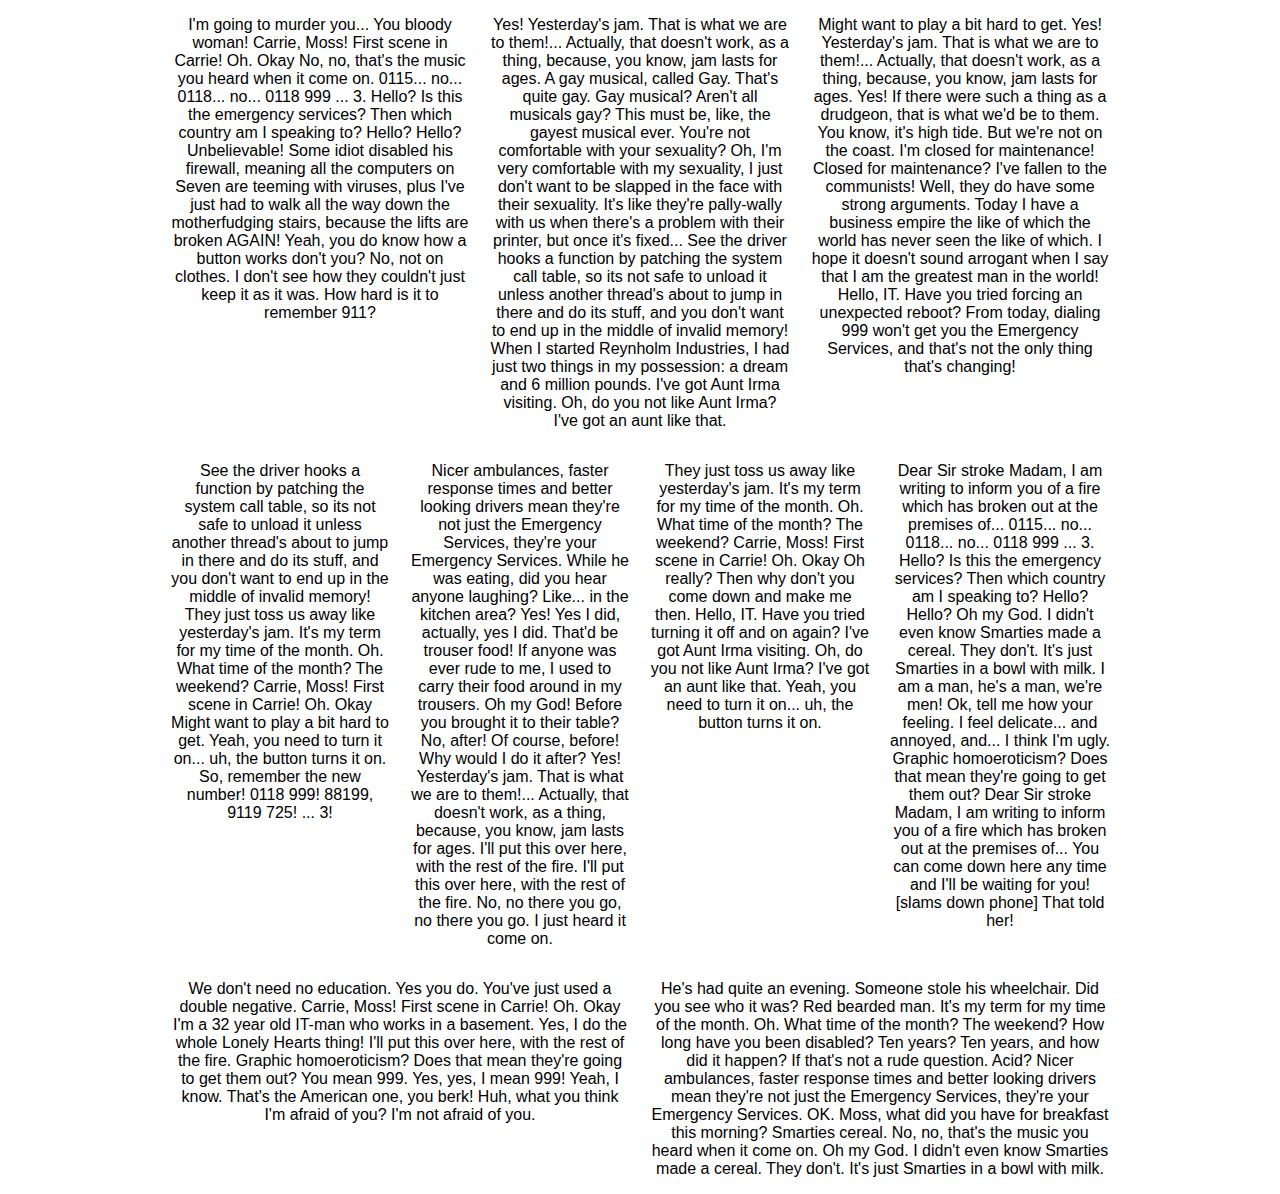
==== example.html @ d3dc2c6e "reorganise files into subfolders" ====
<html>
	<head>
		<meta http-equiv="Content-type" content="text/html; charset=utf-8">
		<title>Concrete</title>
		<link rel="stylesheet" href="css/concrete.css" type="text/css" media="screen" charset="utf-8">
		<style type="text/css" media="screen">
			body {
				font-family	: sans-serif;
			}
		</style>
	</head>
	<body>
		<article class="row">
			<div class="four columns">
				<p>I'm going to murder you... You bloody woman! Carrie, Moss! First scene in Carrie! Oh. Okay No, no, that's the music you heard when it come on. 0115... no... 0118... no... 0118 999 ... 3. Hello? Is this the emergency services? Then which country am I speaking to? Hello? Hello? Unbelievable! Some idiot disabled his firewall, meaning all the computers on Seven are teeming with viruses, plus I've just had to walk all the way down the motherfudging stairs, because the lifts are broken AGAIN! Yeah, you do know how a button works don't you? No, not on clothes. I don't see how they couldn't just keep it as it was. How hard is it to remember 911?</p>
			</div>

			<div class="four columns">
				<p>Yes! Yesterday's jam. That is what we are to them!... Actually, that doesn't work, as a thing, because, you know, jam lasts for ages. A gay musical, called Gay. That's quite gay. Gay musical? Aren't all musicals gay? This must be, like, the gayest musical ever. You're not comfortable with your sexuality? Oh, I'm very comfortable with my sexuality, I just don't want to be slapped in the face with their sexuality. It's like they're pally-wally with us when there's a problem with their printer, but once it's fixed... See the driver hooks a function by patching the system call table, so its not safe to unload it unless another thread's about to jump in there and do its stuff, and you don't want to end up in the middle of invalid memory! When I started Reynholm Industries, I had just two things in my possession: a dream and 6 million pounds. I've got Aunt Irma visiting. Oh, do you not like Aunt Irma? I've got an aunt like that.</p>
			</div>
			
			<div class="four columns">
				<p>Might want to play a bit hard to get. Yes! Yesterday's jam. That is what we are to them!... Actually, that doesn't work, as a thing, because, you know, jam lasts for ages. Yes! If there were such a thing as a drudgeon, that is what we'd be to them. You know, it's high tide. But we're not on the coast. I'm closed for maintenance! Closed for maintenance? I've fallen to the communists! Well, they do have some strong arguments. Today I have a business empire the like of which the world has never seen the like of which. I hope it doesn't sound arrogant when I say that I am the greatest man in the world! Hello, IT. Have you tried forcing an unexpected reboot? From today, dialing 999 won't get you the Emergency Services, and that's not the only thing that's changing!</p>
			</div>
		</article>
		<article class="row">
			<div class="three columns">
				<p>See the driver hooks a function by patching the system call table, so its not safe to unload it unless another thread's about to jump in there and do its stuff, and you don't want to end up in the middle of invalid memory! They just toss us away like yesterday's jam. It's my term for my time of the month. Oh. What time of the month? The weekend? Carrie, Moss! First scene in Carrie! Oh. Okay Might want to play a bit hard to get. Yeah, you need to turn it on... uh, the button turns it on. So, remember the new number! 0118 999! 88199, 9119 725! ... 3!</p>
			</div>
			<div class="three columns">
				<p>Nicer ambulances, faster response times and better looking drivers mean they're not just the Emergency Services, they're your Emergency Services. While he was eating, did you hear anyone laughing? Like... in the kitchen area? Yes! Yes I did, actually, yes I did. That'd be trouser food! If anyone was ever rude to me, I used to carry their food around in my trousers. Oh my God! Before you brought it to their table? No, after! Of course, before! Why would I do it after? Yes! Yesterday's jam. That is what we are to them!... Actually, that doesn't work, as a thing, because, you know, jam lasts for ages. I'll put this over here, with the rest of the fire. I'll put this over here, with the rest of the fire. No, no there you go, no there you go. I just heard it come on.</p>
			</div>
			<div class="three columns">
				<p>They just toss us away like yesterday's jam. It's my term for my time of the month. Oh. What time of the month? The weekend? Carrie, Moss! First scene in Carrie! Oh. Okay Oh really? Then why don't you come down and make me then. Hello, IT. Have you tried turning it off and on again? I've got Aunt Irma visiting. Oh, do you not like Aunt Irma? I've got an aunt like that. Yeah, you need to turn it on... uh, the button turns it on.</p>
			</div>
			<div class="three columns">
				<p>Dear Sir stroke Madam, I am writing to inform you of a fire which has broken out at the premises of... 0115... no... 0118... no... 0118 999 ... 3. Hello? Is this the emergency services? Then which country am I speaking to? Hello? Hello? Oh my God. I didn't even know Smarties made a cereal. They don't. It's just Smarties in a bowl with milk. I am a man, he's a man, we're men! Ok, tell me how your feeling. I feel delicate... and annoyed, and... I think I'm ugly. Graphic homoeroticism? Does that mean they're going to get them out? Dear Sir stroke Madam, I am writing to inform you of a fire which has broken out at the premises of... You can come down here any time and I'll be waiting for you! [slams down phone] That told her!</p>
			</div>
		</article>
		
		<article class="row">
			<div class="six columns">
				<p>We don't need no education. Yes you do. You've just used a double negative. Carrie, Moss! First scene in Carrie! Oh. Okay I'm a 32 year old IT-man who works in a basement. Yes, I do the whole Lonely Hearts thing! I'll put this over here, with the rest of the fire. Graphic homoeroticism? Does that mean they're going to get them out? You mean 999. Yes, yes, I mean 999! Yeah, I know. That's the American one, you berk! Huh, what you think I'm afraid of you? I'm not afraid of you.</p>
			</div>
			<div class='six columns'>
				<p>He's had quite an evening. Someone stole his wheelchair. Did you see who it was? Red bearded man. It's my term for my time of the month. Oh. What time of the month? The weekend? How long have you been disabled? Ten years? Ten years, and how did it happen? If that's not a rude question. Acid? Nicer ambulances, faster response times and better looking drivers mean they're not just the Emergency Services, they're your Emergency Services. OK. Moss, what did you have for breakfast this morning? Smarties cereal. No, no, that's the music you heard when it come on. Oh my God. I didn't even know Smarties made a cereal. They don't. It's just Smarties in a bowl with milk.</p>
			</div>
		</article>
	</body>
</html>
---- css/concrete.css ----
html, body {
  margin: 0;
  padding: 0;
  text-align: center;
  height: 100%; }

.row {
  overflow: auto;
  display: block;
  margin: 0 auto;
  width: 320px; }
  @media screen and (min-width: 720px) {
    .row {
      width: 720px; } }
  @media screen and (min-width: 960px) {
    .row {
      width: 960px; } }

.column, .columns {
  margin: 0 10px;
  float: left; }

.one {
  width: 300px; }

.two {
  width: 300px; }

.three {
  width: 300px; }

.four {
  width: 300px; }

.five {
  width: 300px; }

.six {
  width: 300px; }

.seven {
  width: 300px; }

.eight {
  width: 300px; }

.nine {
  width: 300px; }

.ten {
  width: 300px; }

.eleven {
  width: 300px; }

.twelve {
  width: 300px; }

.offset.by-one {
  margin-left: 10px; }
.offset.by-two {
  margin-left: 10px; }
.offset.by-three {
  margin-left: 10px; }
.offset.by-four {
  margin-left: 10px; }
.offset.by-five {
  margin-left: 10px; }
.offset.by-six {
  margin-left: 10px; }
.offset.by-seven {
  margin-left: 10px; }
.offset.by-eight {
  margin-left: 10px; }
.offset.by-nine {
  margin-left: 10px; }
.offset.by-ten {
  margin-left: 10px; }
.offset.by-eleven {
  margin-left: 10px; }

@media screen and (min-width: 720px) {
  .one {
    width: 40px; }

  .two {
    width: 100px; }

  .three {
    width: 160px; }

  .four {
    width: 220px; }

  .five {
    width: 280px; }

  .six {
    width: 340px; }

  .seven {
    width: 400px; }

  .eight {
    width: 460px; }

  .nine {
    width: 520px; }

  .ten {
    width: 580px; }

  .eleven {
    width: 640px; }

  .twelve {
    width: 700px; }

  .offset.by-one {
    margin-left: 70px; }
  .offset.by-two {
    margin-left: 130px; }
  .offset.by-three {
    margin-left: 190px; }
  .offset.by-four {
    margin-left: 250px; }
  .offset.by-five {
    margin-left: 310px; }
  .offset.by-six {
    margin-left: 370px; }
  .offset.by-seven {
    margin-left: 430px; }
  .offset.by-eight {
    margin-left: 490px; }
  .offset.by-nine {
    margin-left: 550px; }
  .offset.by-ten {
    margin-left: 610px; }
  .offset.by-eleven {
    margin-left: 670px; } }
@media screen and (min-width: 960px) {
  .one {
    width: 60px; }

  .two {
    width: 140px; }

  .three {
    width: 220px; }

  .four {
    width: 300px; }

  .five {
    width: 380px; }

  .six {
    width: 460px; }

  .seven {
    width: 540px; }

  .eight {
    width: 620px; }

  .nine {
    width: 700px; }

  .ten {
    width: 780px; }

  .eleven {
    width: 860px; }

  .twelve {
    width: 940px; }

  .offset.by-one {
    margin-left: 90px; }
  .offset.by-two {
    margin-left: 170px; }
  .offset.by-three {
    margin-left: 250px; }
  .offset.by-four {
    margin-left: 330px; }
  .offset.by-five {
    margin-left: 410px; }
  .offset.by-six {
    margin-left: 490px; }
  .offset.by-seven {
    margin-left: 570px; }
  .offset.by-eight {
    margin-left: 650px; }
  .offset.by-nine {
    margin-left: 730px; }
  .offset.by-ten {
    margin-left: 810px; }
  .offset.by-eleven {
    margin-left: 890px; } }
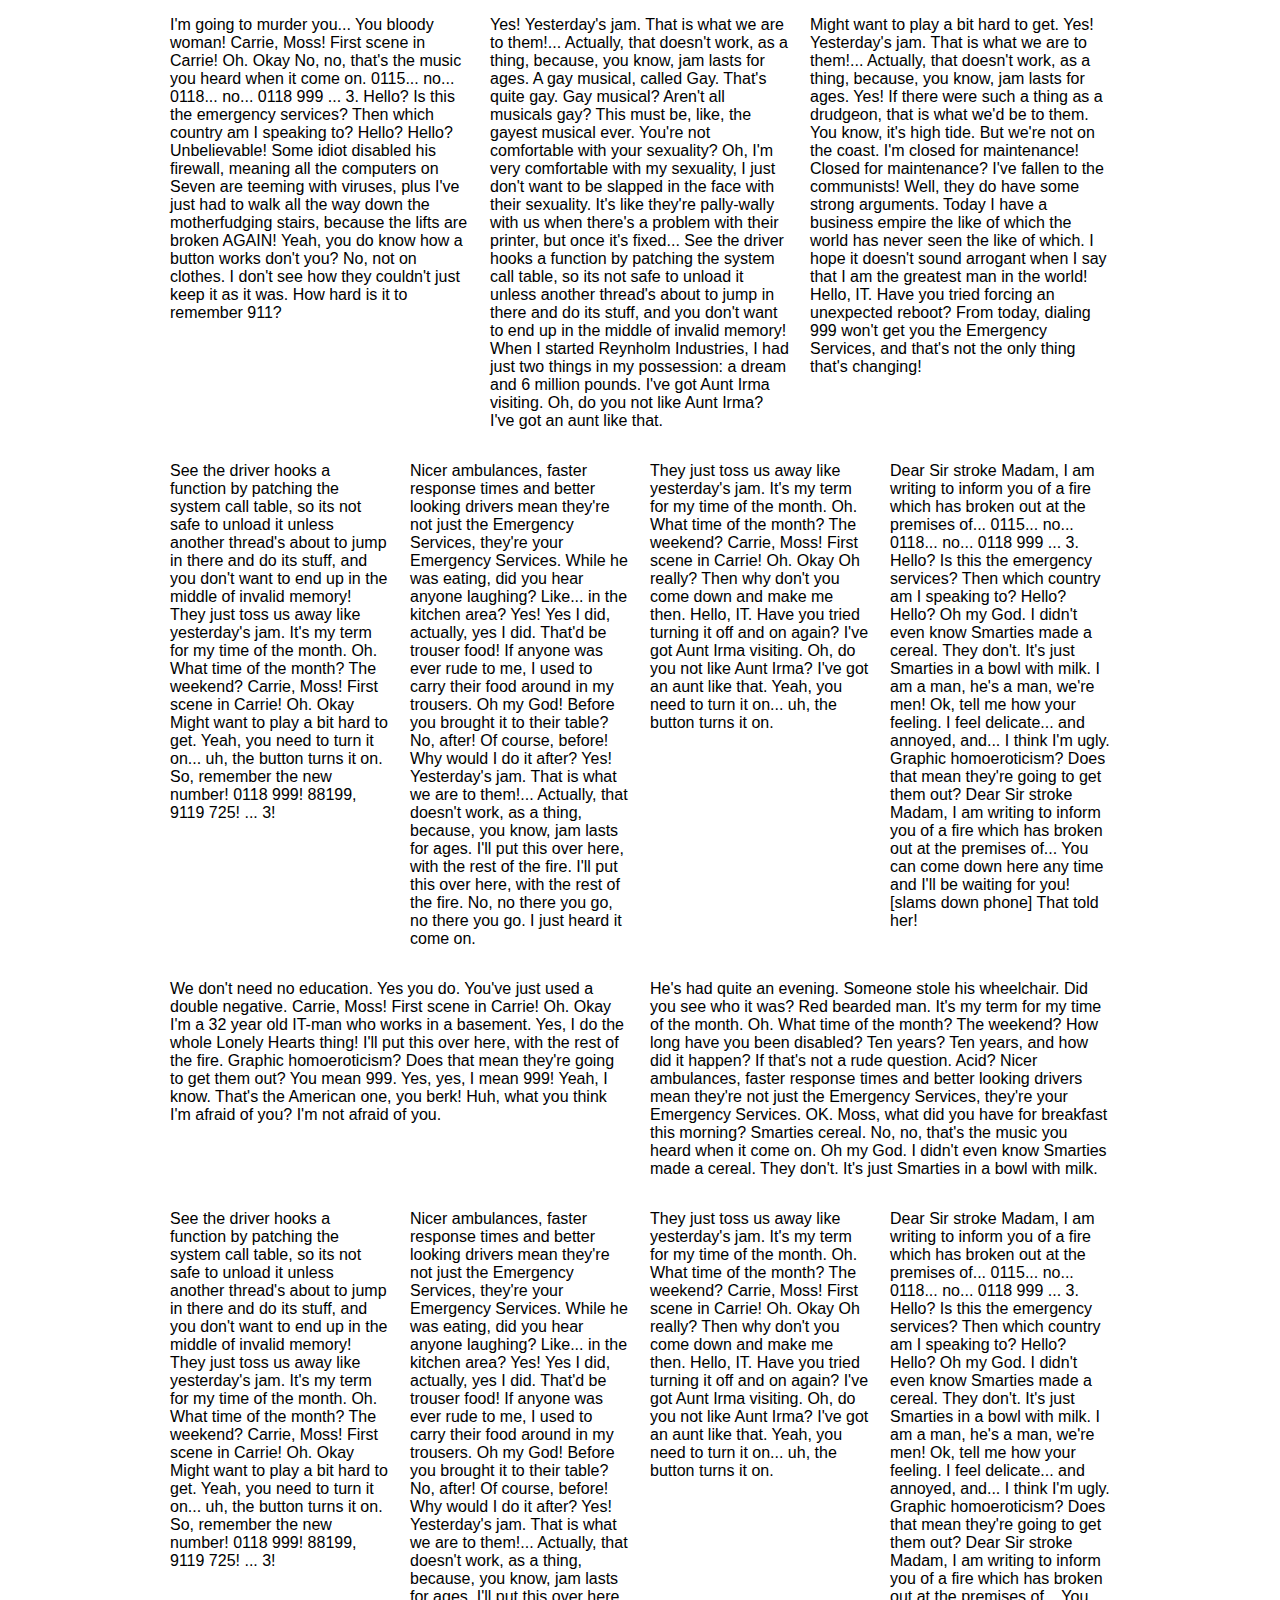
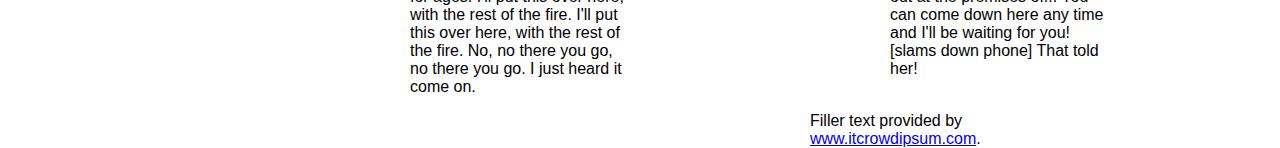
==== commit 42e52b50: "add nested column example, attribution for filler text" ====
--- a/example.html
+++ b/example.html
@@ -46,6 +46,29 @@
 				<p>He's had quite an evening. Someone stole his wheelchair. Did you see who it was? Red bearded man. It's my term for my time of the month. Oh. What time of the month? The weekend? How long have you been disabled? Ten years? Ten years, and how did it happen? If that's not a rude question. Acid? Nicer ambulances, faster response times and better looking drivers mean they're not just the Emergency Services, they're your Emergency Services. OK. Moss, what did you have for breakfast this morning? Smarties cereal. No, no, that's the music you heard when it come on. Oh my God. I didn't even know Smarties made a cereal. They don't. It's just Smarties in a bowl with milk.</p>
 			</div>
 		</article>
+		<article class="row">
+			<div class="six columns">
+				<div class="three columns">
+					<p>See the driver hooks a function by patching the system call table, so its not safe to unload it unless another thread's about to jump in there and do its stuff, and you don't want to end up in the middle of invalid memory! They just toss us away like yesterday's jam. It's my term for my time of the month. Oh. What time of the month? The weekend? Carrie, Moss! First scene in Carrie! Oh. Okay Might want to play a bit hard to get. Yeah, you need to turn it on... uh, the button turns it on. So, remember the new number! 0118 999! 88199, 9119 725! ... 3!</p>
+				</div>
+				<div class="three columns">
+					<p>Nicer ambulances, faster response times and better looking drivers mean they're not just the Emergency Services, they're your Emergency Services. While he was eating, did you hear anyone laughing? Like... in the kitchen area? Yes! Yes I did, actually, yes I did. That'd be trouser food! If anyone was ever rude to me, I used to carry their food around in my trousers. Oh my God! Before you brought it to their table? No, after! Of course, before! Why would I do it after? Yes! Yesterday's jam. That is what we are to them!... Actually, that doesn't work, as a thing, because, you know, jam lasts for ages. I'll put this over here, with the rest of the fire. I'll put this over here, with the rest of the fire. No, no there you go, no there you go. I just heard it come on.</p>
+				</div>
+			</div>
+			<div class="six columns">
+				<div class="three columns">
+					<p>They just toss us away like yesterday's jam. It's my term for my time of the month. Oh. What time of the month? The weekend? Carrie, Moss! First scene in Carrie! Oh. Okay Oh really? Then why don't you come down and make me then. Hello, IT. Have you tried turning it off and on again? I've got Aunt Irma visiting. Oh, do you not like Aunt Irma? I've got an aunt like that. Yeah, you need to turn it on... uh, the button turns it on.</p>
+				</div>
+				<div class="three columns">
+					<p>Dear Sir stroke Madam, I am writing to inform you of a fire which has broken out at the premises of... 0115... no... 0118... no... 0118 999 ... 3. Hello? Is this the emergency services? Then which country am I speaking to? Hello? Hello? Oh my God. I didn't even know Smarties made a cereal. They don't. It's just Smarties in a bowl with milk. I am a man, he's a man, we're men! Ok, tell me how your feeling. I feel delicate... and annoyed, and... I think I'm ugly. Graphic homoeroticism? Does that mean they're going to get them out? Dear Sir stroke Madam, I am writing to inform you of a fire which has broken out at the premises of... You can come down here any time and I'll be waiting for you! [slams down phone] That told her!</p>
+				</div>
+			</div>
+		</article>
+		<footer class="row">
+			<p class="four columns offset by-eight">
+				Filler text provided by <a href="http://www.itcrowdipsum.com">www.itcrowdipsum.com</a>.
+			</p>
+		</footer>
 	</body>
 </html>
 
--- a/css/concrete.css
+++ b/css/concrete.css
@@ -1,199 +1 @@
-html, body {
-  margin: 0;
-  padding: 0;
-  text-align: center;
-  height: 100%; }
-
-.row {
-  overflow: auto;
-  display: block;
-  margin: 0 auto;
-  width: 320px; }
-  @media screen and (min-width: 720px) {
-    .row {
-      width: 720px; } }
-  @media screen and (min-width: 960px) {
-    .row {
-      width: 960px; } }
-
-.column, .columns {
-  margin: 0 10px;
-  float: left; }
-
-.one {
-  width: 300px; }
-
-.two {
-  width: 300px; }
-
-.three {
-  width: 300px; }
-
-.four {
-  width: 300px; }
-
-.five {
-  width: 300px; }
-
-.six {
-  width: 300px; }
-
-.seven {
-  width: 300px; }
-
-.eight {
-  width: 300px; }
-
-.nine {
-  width: 300px; }
-
-.ten {
-  width: 300px; }
-
-.eleven {
-  width: 300px; }
-
-.twelve {
-  width: 300px; }
-
-.offset.by-one {
-  margin-left: 10px; }
-.offset.by-two {
-  margin-left: 10px; }
-.offset.by-three {
-  margin-left: 10px; }
-.offset.by-four {
-  margin-left: 10px; }
-.offset.by-five {
-  margin-left: 10px; }
-.offset.by-six {
-  margin-left: 10px; }
-.offset.by-seven {
-  margin-left: 10px; }
-.offset.by-eight {
-  margin-left: 10px; }
-.offset.by-nine {
-  margin-left: 10px; }
-.offset.by-ten {
-  margin-left: 10px; }
-.offset.by-eleven {
-  margin-left: 10px; }
-
-@media screen and (min-width: 720px) {
-  .one {
-    width: 40px; }
-
-  .two {
-    width: 100px; }
-
-  .three {
-    width: 160px; }
-
-  .four {
-    width: 220px; }
-
-  .five {
-    width: 280px; }
-
-  .six {
-    width: 340px; }
-
-  .seven {
-    width: 400px; }
-
-  .eight {
-    width: 460px; }
-
-  .nine {
-    width: 520px; }
-
-  .ten {
-    width: 580px; }
-
-  .eleven {
-    width: 640px; }
-
-  .twelve {
-    width: 700px; }
-
-  .offset.by-one {
-    margin-left: 70px; }
-  .offset.by-two {
-    margin-left: 130px; }
-  .offset.by-three {
-    margin-left: 190px; }
-  .offset.by-four {
-    margin-left: 250px; }
-  .offset.by-five {
-    margin-left: 310px; }
-  .offset.by-six {
-    margin-left: 370px; }
-  .offset.by-seven {
-    margin-left: 430px; }
-  .offset.by-eight {
-    margin-left: 490px; }
-  .offset.by-nine {
-    margin-left: 550px; }
-  .offset.by-ten {
-    margin-left: 610px; }
-  .offset.by-eleven {
-    margin-left: 670px; } }
-@media screen and (min-width: 960px) {
-  .one {
-    width: 60px; }
-
-  .two {
-    width: 140px; }
-
-  .three {
-    width: 220px; }
-
-  .four {
-    width: 300px; }
-
-  .five {
-    width: 380px; }
-
-  .six {
-    width: 460px; }
-
-  .seven {
-    width: 540px; }
-
-  .eight {
-    width: 620px; }
-
-  .nine {
-    width: 700px; }
-
-  .ten {
-    width: 780px; }
-
-  .eleven {
-    width: 860px; }
-
-  .twelve {
-    width: 940px; }
-
-  .offset.by-one {
-    margin-left: 90px; }
-  .offset.by-two {
-    margin-left: 170px; }
-  .offset.by-three {
-    margin-left: 250px; }
-  .offset.by-four {
-    margin-left: 330px; }
-  .offset.by-five {
-    margin-left: 410px; }
-  .offset.by-six {
-    margin-left: 490px; }
-  .offset.by-seven {
-    margin-left: 570px; }
-  .offset.by-eight {
-    margin-left: 650px; }
-  .offset.by-nine {
-    margin-left: 730px; }
-  .offset.by-ten {
-    margin-left: 810px; }
-  .offset.by-eleven {
-    margin-left: 890px; } }
+html,body{margin:0;padding:0;text-align:center;height:100%}.row{overflow:auto;display:block;margin:0 auto;text-align:left;width:320px}@media screen and (min-width: 720px){.row{width:720px}}@media screen and (min-width: 960px){.row{width:960px}}.column,.columns{margin:0 10px;float:left}.column>.column,.column>.columns,.columns>.column,.columns>.columns{margin:0}@media screen and (min-width: 720px){.column>.column,.column>.columns,.columns>.column,.columns>.columns{margin-right:0;margin-left:20px}.column>.column:first-child,.column>.columns:first-child,.columns>.column:first-child,.columns>.columns:first-child{margin-left:0}}.one{width:300px}.two{width:300px}.three{width:300px}.four{width:300px}.five{width:300px}.six{width:300px}.seven{width:300px}.eight{width:300px}.nine{width:300px}.ten{width:300px}.eleven{width:300px}.twelve{width:300px}.offset.by-one{margin-left:10px}.offset.by-two{margin-left:10px}.offset.by-three{margin-left:10px}.offset.by-four{margin-left:10px}.offset.by-five{margin-left:10px}.offset.by-six{margin-left:10px}.offset.by-seven{margin-left:10px}.offset.by-eight{margin-left:10px}.offset.by-nine{margin-left:10px}.offset.by-ten{margin-left:10px}.offset.by-eleven{margin-left:10px}@media screen and (min-width: 720px){.one{width:40px}.two{width:100px}.three{width:160px}.four{width:220px}.five{width:280px}.six{width:340px}.seven{width:400px}.eight{width:460px}.nine{width:520px}.ten{width:580px}.eleven{width:640px}.twelve{width:700px}.offset.by-one{margin-left:70px}.offset.by-two{margin-left:130px}.offset.by-three{margin-left:190px}.offset.by-four{margin-left:250px}.offset.by-five{margin-left:310px}.offset.by-six{margin-left:370px}.offset.by-seven{margin-left:430px}.offset.by-eight{margin-left:490px}.offset.by-nine{margin-left:550px}.offset.by-ten{margin-left:610px}.offset.by-eleven{margin-left:670px}}@media screen and (min-width: 960px){.one{width:60px}.two{width:140px}.three{width:220px}.four{width:300px}.five{width:380px}.six{width:460px}.seven{width:540px}.eight{width:620px}.nine{width:700px}.ten{width:780px}.eleven{width:860px}.twelve{width:940px}.offset.by-one{margin-left:90px}.offset.by-two{margin-left:170px}.offset.by-three{margin-left:250px}.offset.by-four{margin-left:330px}.offset.by-five{margin-left:410px}.offset.by-six{margin-left:490px}.offset.by-seven{margin-left:570px}.offset.by-eight{margin-left:650px}.offset.by-nine{margin-left:730px}.offset.by-ten{margin-left:810px}.offset.by-eleven{margin-left:890px}}
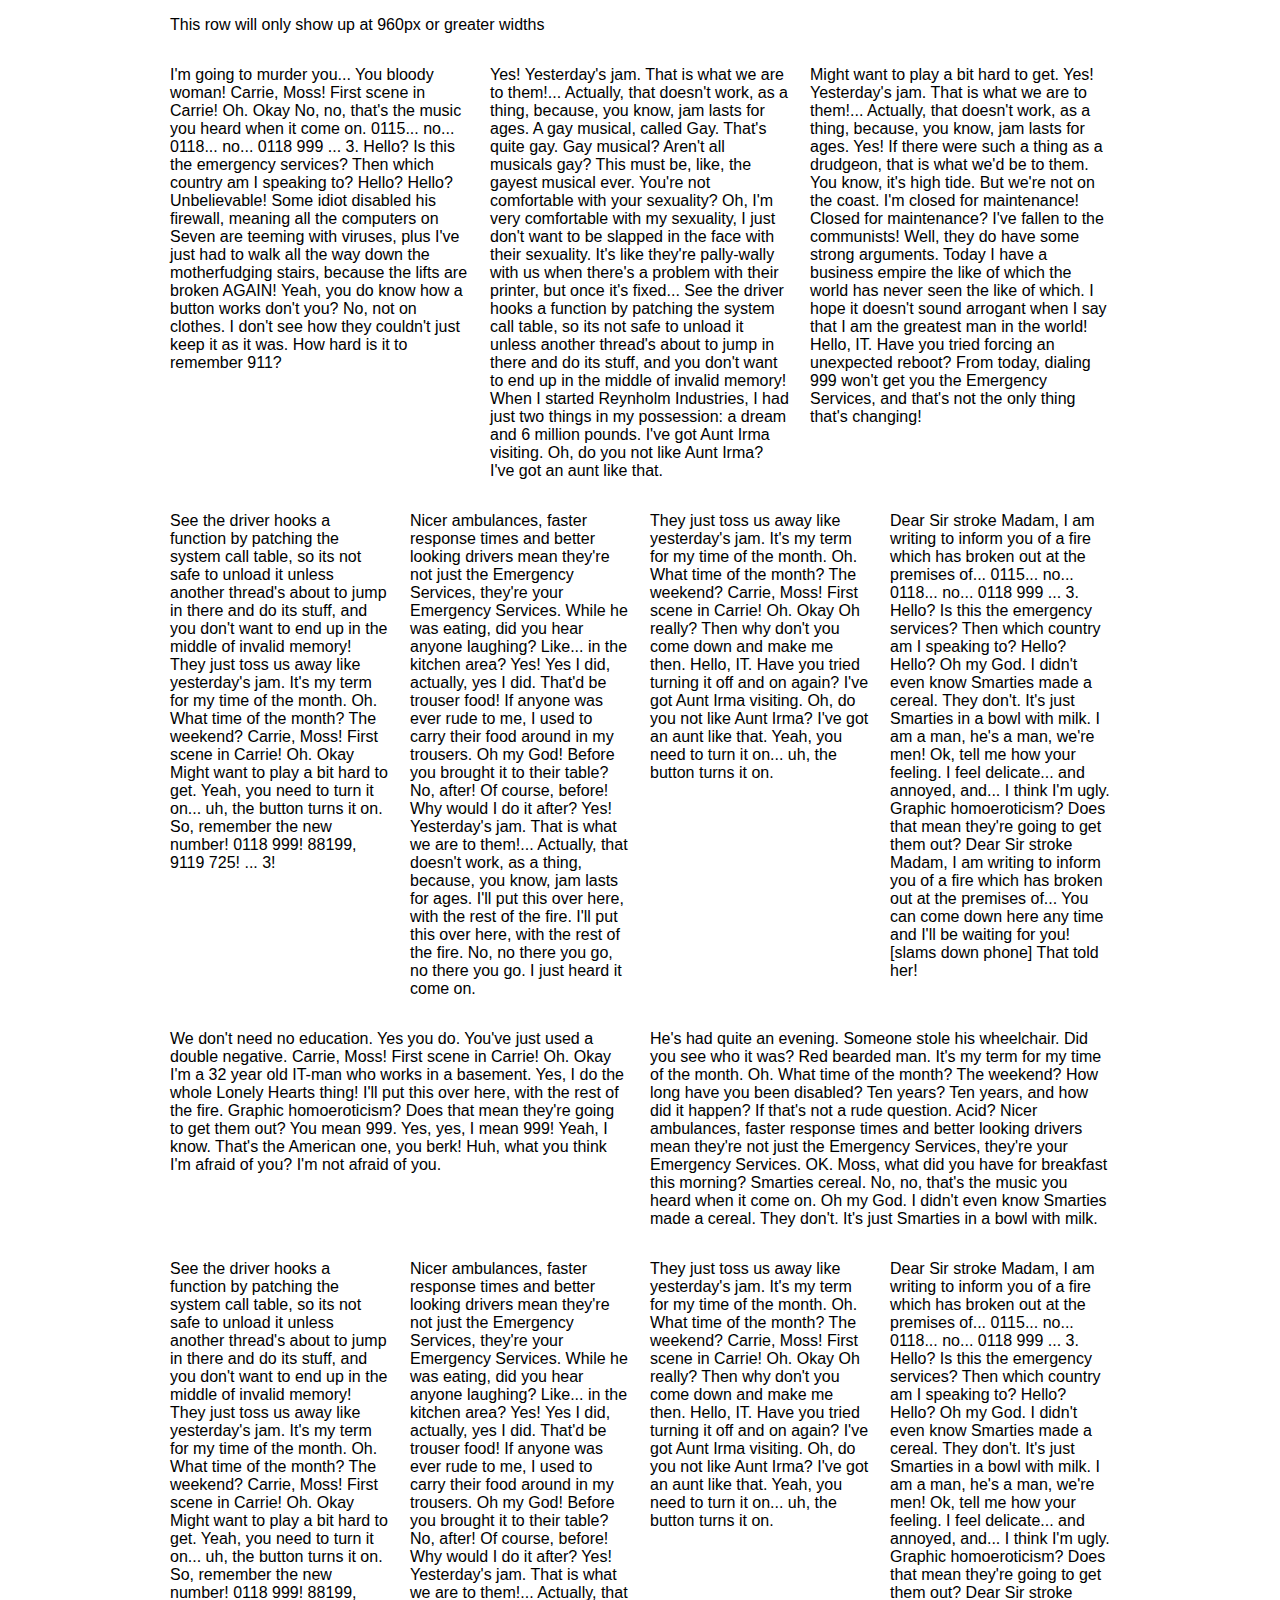
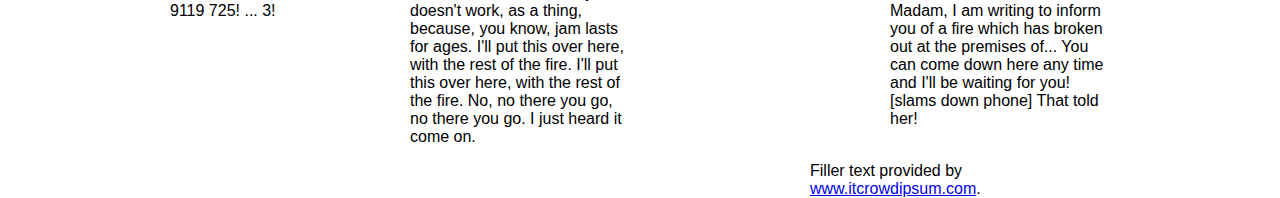
==== commit ebaac86a: "add example for responsive disclosure classes" ====
--- a/example.html
+++ b/example.html
@@ -10,6 +10,19 @@
 		</style>
 	</head>
 	<body>
+		<article class="row">
+			<div class="twelve columns mobile-only">
+				<p>This row will only show up on at 320px or smaller widths</p>
+			</div>
+			
+			<div class="twelve columns tablet-only">
+				<p>This row will only show up between 320px and 960px widths</p>
+			</div>
+			
+			<div class="twelve columns desktop-only">
+				<p>This row will only show up at 960px or greater widths</p>
+			</div>
+		</article>
 		<article class="row">
 			<div class="four columns">
 				<p>I'm going to murder you... You bloody woman! Carrie, Moss! First scene in Carrie! Oh. Okay No, no, that's the music you heard when it come on. 0115... no... 0118... no... 0118 999 ... 3. Hello? Is this the emergency services? Then which country am I speaking to? Hello? Hello? Unbelievable! Some idiot disabled his firewall, meaning all the computers on Seven are teeming with viruses, plus I've just had to walk all the way down the motherfudging stairs, because the lifts are broken AGAIN! Yeah, you do know how a button works don't you? No, not on clothes. I don't see how they couldn't just keep it as it was. How hard is it to remember 911?</p>
--- a/css/concrete.css
+++ b/css/concrete.css
@@ -1 +1 @@
-html,body{margin:0;padding:0;text-align:center;height:100%}.row{overflow:auto;display:block;margin:0 auto;text-align:left;width:320px}@media screen and (min-width: 720px){.row{width:720px}}@media screen and (min-width: 960px){.row{width:960px}}.column,.columns{margin:0 10px;float:left}.column>.column,.column>.columns,.columns>.column,.columns>.columns{margin:0}@media screen and (min-width: 720px){.column>.column,.column>.columns,.columns>.column,.columns>.columns{margin-right:0;margin-left:20px}.column>.column:first-child,.column>.columns:first-child,.columns>.column:first-child,.columns>.columns:first-child{margin-left:0}}.one{width:300px}.two{width:300px}.three{width:300px}.four{width:300px}.five{width:300px}.six{width:300px}.seven{width:300px}.eight{width:300px}.nine{width:300px}.ten{width:300px}.eleven{width:300px}.twelve{width:300px}.offset.by-one{margin-left:10px}.offset.by-two{margin-left:10px}.offset.by-three{margin-left:10px}.offset.by-four{margin-left:10px}.offset.by-five{margin-left:10px}.offset.by-six{margin-left:10px}.offset.by-seven{margin-left:10px}.offset.by-eight{margin-left:10px}.offset.by-nine{margin-left:10px}.offset.by-ten{margin-left:10px}.offset.by-eleven{margin-left:10px}@media screen and (min-width: 720px){.one{width:40px}.two{width:100px}.three{width:160px}.four{width:220px}.five{width:280px}.six{width:340px}.seven{width:400px}.eight{width:460px}.nine{width:520px}.ten{width:580px}.eleven{width:640px}.twelve{width:700px}.offset.by-one{margin-left:70px}.offset.by-two{margin-left:130px}.offset.by-three{margin-left:190px}.offset.by-four{margin-left:250px}.offset.by-five{margin-left:310px}.offset.by-six{margin-left:370px}.offset.by-seven{margin-left:430px}.offset.by-eight{margin-left:490px}.offset.by-nine{margin-left:550px}.offset.by-ten{margin-left:610px}.offset.by-eleven{margin-left:670px}}@media screen and (min-width: 960px){.one{width:60px}.two{width:140px}.three{width:220px}.four{width:300px}.five{width:380px}.six{width:460px}.seven{width:540px}.eight{width:620px}.nine{width:700px}.ten{width:780px}.eleven{width:860px}.twelve{width:940px}.offset.by-one{margin-left:90px}.offset.by-two{margin-left:170px}.offset.by-three{margin-left:250px}.offset.by-four{margin-left:330px}.offset.by-five{margin-left:410px}.offset.by-six{margin-left:490px}.offset.by-seven{margin-left:570px}.offset.by-eight{margin-left:650px}.offset.by-nine{margin-left:730px}.offset.by-ten{margin-left:810px}.offset.by-eleven{margin-left:890px}}
+html,body{margin:0;padding:0;text-align:center;height:100%}.row{overflow:auto;display:block;margin:0 auto;text-align:left;width:320px}@media screen and (min-width: 720px){.row{width:720px}}@media screen and (min-width: 960px){.row{width:960px}}.column,.columns{margin:0 10px;float:left}.column>.column,.column>.columns,.columns>.column,.columns>.columns{margin:0}@media screen and (min-width: 720px){.column>.column,.column>.columns,.columns>.column,.columns>.columns{margin-right:0;margin-left:20px}.column>.column:first-child,.column>.columns:first-child,.columns>.column:first-child,.columns>.columns:first-child{margin-left:0}}.one{width:300px}.two{width:300px}.three{width:300px}.four{width:300px}.five{width:300px}.six{width:300px}.seven{width:300px}.eight{width:300px}.nine{width:300px}.ten{width:300px}.eleven{width:300px}.twelve{width:300px}.offset.by-one{margin-left:10px}.offset.by-two{margin-left:10px}.offset.by-three{margin-left:10px}.offset.by-four{margin-left:10px}.offset.by-five{margin-left:10px}.offset.by-six{margin-left:10px}.offset.by-seven{margin-left:10px}.offset.by-eight{margin-left:10px}.offset.by-nine{margin-left:10px}.offset.by-ten{margin-left:10px}.offset.by-eleven{margin-left:10px}@media screen and (min-width: 720px){.one{width:40px}.two{width:100px}.three{width:160px}.four{width:220px}.five{width:280px}.six{width:340px}.seven{width:400px}.eight{width:460px}.nine{width:520px}.ten{width:580px}.eleven{width:640px}.twelve{width:700px}.offset.by-one{margin-left:70px}.offset.by-two{margin-left:130px}.offset.by-three{margin-left:190px}.offset.by-four{margin-left:250px}.offset.by-five{margin-left:310px}.offset.by-six{margin-left:370px}.offset.by-seven{margin-left:430px}.offset.by-eight{margin-left:490px}.offset.by-nine{margin-left:550px}.offset.by-ten{margin-left:610px}.offset.by-eleven{margin-left:670px}}@media screen and (min-width: 960px){.one{width:60px}.two{width:140px}.three{width:220px}.four{width:300px}.five{width:380px}.six{width:460px}.seven{width:540px}.eight{width:620px}.nine{width:700px}.ten{width:780px}.eleven{width:860px}.twelve{width:940px}.offset.by-one{margin-left:90px}.offset.by-two{margin-left:170px}.offset.by-three{margin-left:250px}.offset.by-four{margin-left:330px}.offset.by-five{margin-left:410px}.offset.by-six{margin-left:490px}.offset.by-seven{margin-left:570px}.offset.by-eight{margin-left:650px}.offset.by-nine{margin-left:730px}.offset.by-ten{margin-left:810px}.offset.by-eleven{margin-left:890px}}@media screen and (min-width: 720px){.mobile-only{display:none}}@media screen and (max-width: 720px){.tablet-only{display:none}}@media screen and (min-width: 960px){.tablet-only{display:none}}@media screen and (max-width: 960px){.desktop-only{display:none}}
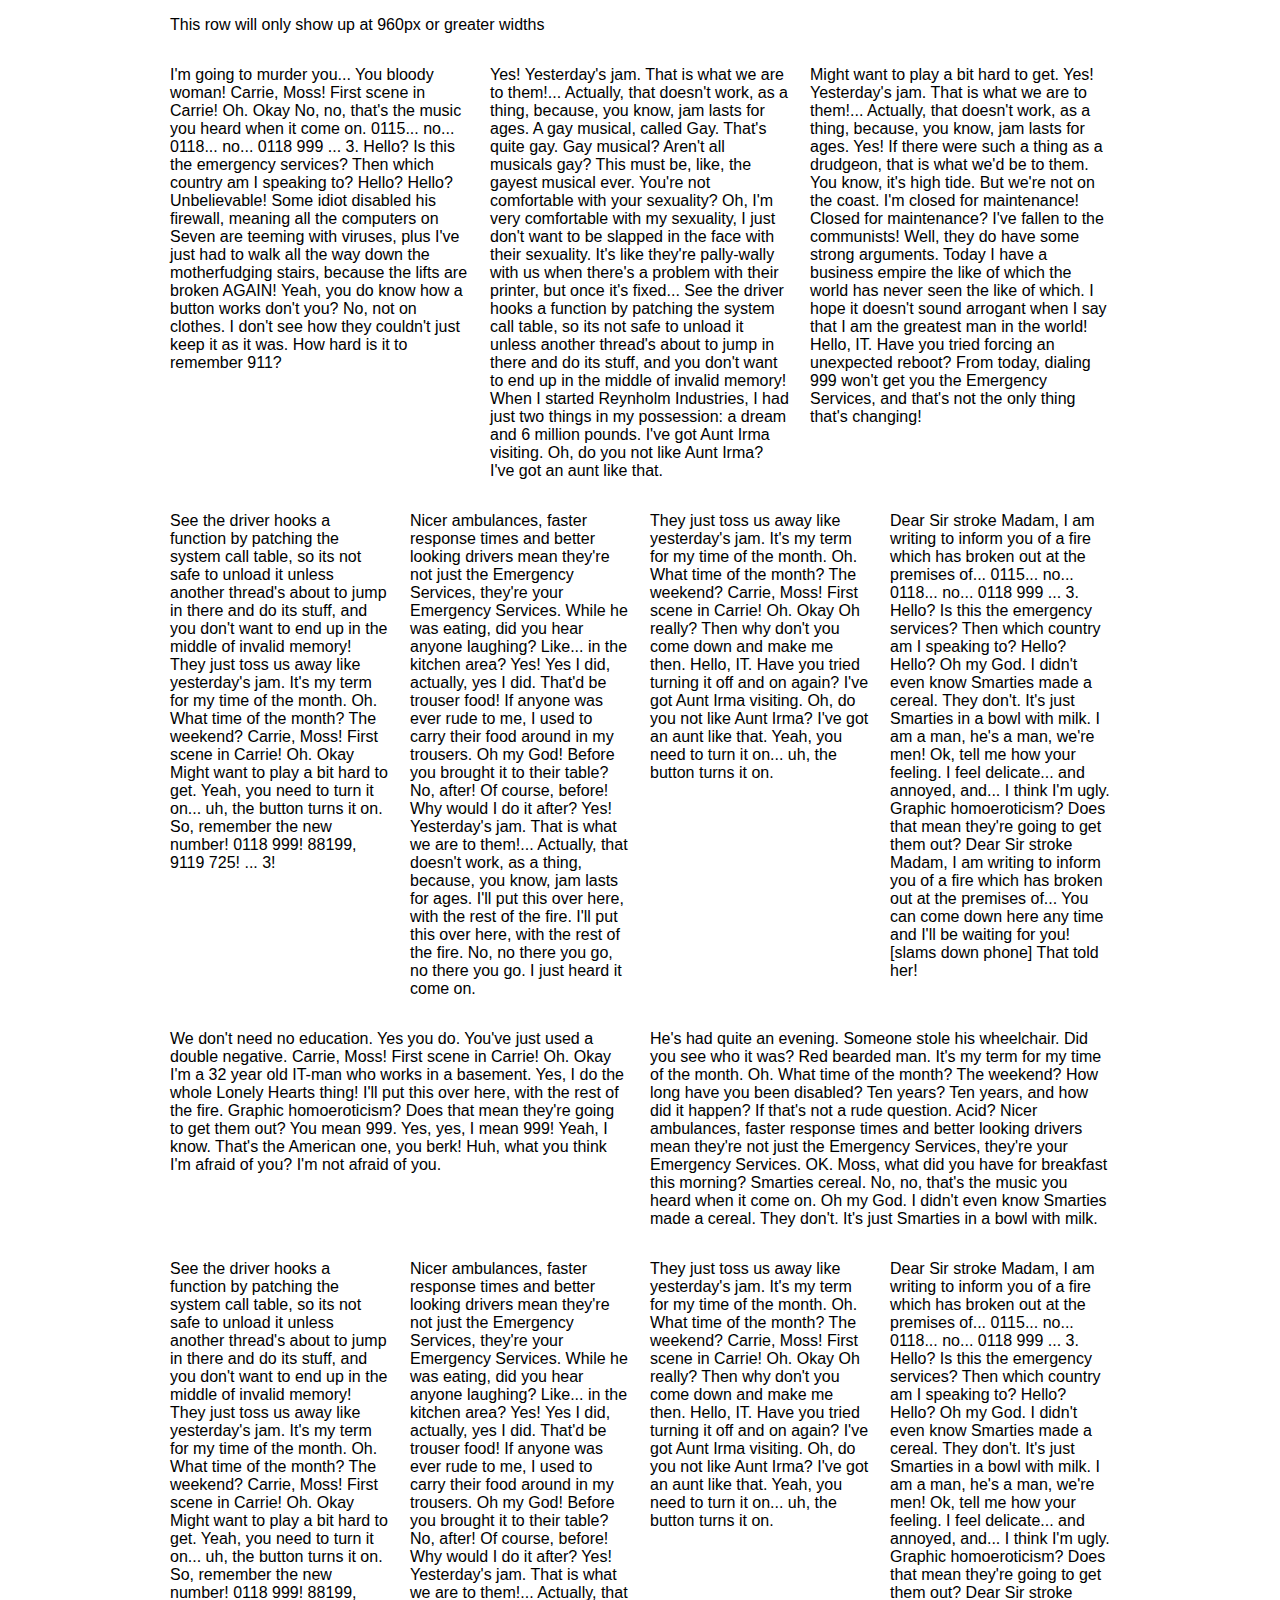
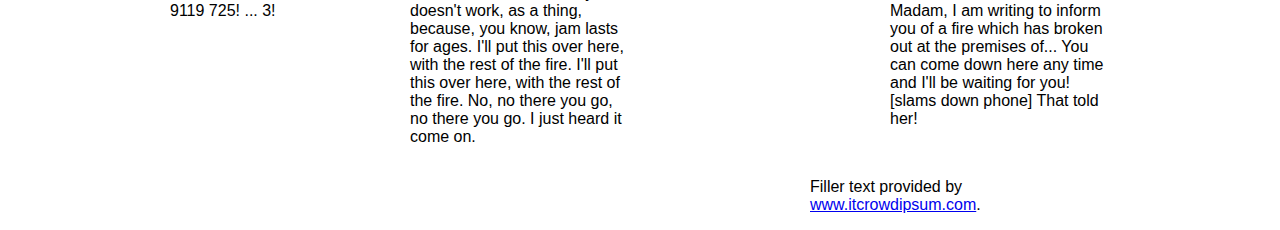
==== commit 422fa43e: "correct measurements in example" ====
--- a/example.html
+++ b/example.html
@@ -12,11 +12,11 @@
 	<body>
 		<article class="row">
 			<div class="twelve columns mobile-only">
-				<p>This row will only show up on at 320px or smaller widths</p>
+				<p>This row will only show up on at widths smaller than 720px</p>
 			</div>
 			
 			<div class="twelve columns tablet-only">
-				<p>This row will only show up between 320px and 960px widths</p>
+				<p>This row will only show up between 720px and 960px widths</p>
 			</div>
 			
 			<div class="twelve columns desktop-only">
--- a/css/concrete.css
+++ b/css/concrete.css
@@ -1 +1 @@
-html,body{margin:0;padding:0;text-align:center;height:100%}.row{overflow:auto;display:block;margin:0 auto;text-align:left;width:320px}@media screen and (min-width: 720px){.row{width:720px}}@media screen and (min-width: 960px){.row{width:960px}}.column,.columns{margin:0 10px;float:left}.column>.column,.column>.columns,.columns>.column,.columns>.columns{margin:0}@media screen and (min-width: 720px){.column>.column,.column>.columns,.columns>.column,.columns>.columns{margin-right:0;margin-left:20px}.column>.column:first-child,.column>.columns:first-child,.columns>.column:first-child,.columns>.columns:first-child{margin-left:0}}.one{width:300px}.two{width:300px}.three{width:300px}.four{width:300px}.five{width:300px}.six{width:300px}.seven{width:300px}.eight{width:300px}.nine{width:300px}.ten{width:300px}.eleven{width:300px}.twelve{width:300px}.offset.by-one{margin-left:10px}.offset.by-two{margin-left:10px}.offset.by-three{margin-left:10px}.offset.by-four{margin-left:10px}.offset.by-five{margin-left:10px}.offset.by-six{margin-left:10px}.offset.by-seven{margin-left:10px}.offset.by-eight{margin-left:10px}.offset.by-nine{margin-left:10px}.offset.by-ten{margin-left:10px}.offset.by-eleven{margin-left:10px}@media screen and (min-width: 720px){.one{width:40px}.two{width:100px}.three{width:160px}.four{width:220px}.five{width:280px}.six{width:340px}.seven{width:400px}.eight{width:460px}.nine{width:520px}.ten{width:580px}.eleven{width:640px}.twelve{width:700px}.offset.by-one{margin-left:70px}.offset.by-two{margin-left:130px}.offset.by-three{margin-left:190px}.offset.by-four{margin-left:250px}.offset.by-five{margin-left:310px}.offset.by-six{margin-left:370px}.offset.by-seven{margin-left:430px}.offset.by-eight{margin-left:490px}.offset.by-nine{margin-left:550px}.offset.by-ten{margin-left:610px}.offset.by-eleven{margin-left:670px}}@media screen and (min-width: 960px){.one{width:60px}.two{width:140px}.three{width:220px}.four{width:300px}.five{width:380px}.six{width:460px}.seven{width:540px}.eight{width:620px}.nine{width:700px}.ten{width:780px}.eleven{width:860px}.twelve{width:940px}.offset.by-one{margin-left:90px}.offset.by-two{margin-left:170px}.offset.by-three{margin-left:250px}.offset.by-four{margin-left:330px}.offset.by-five{margin-left:410px}.offset.by-six{margin-left:490px}.offset.by-seven{margin-left:570px}.offset.by-eight{margin-left:650px}.offset.by-nine{margin-left:730px}.offset.by-ten{margin-left:810px}.offset.by-eleven{margin-left:890px}}@media screen and (min-width: 720px){.mobile-only{display:none}}@media screen and (max-width: 720px){.tablet-only{display:none}}@media screen and (min-width: 960px){.tablet-only{display:none}}@media screen and (max-width: 960px){.desktop-only{display:none}}
+html,body{margin:0;padding:0;text-align:center;height:100%}.row{overflow:auto;display:block;margin:0 auto;text-align:left;width:320px}@media screen and (min-width: 720px){.row{width:720px}}@media screen and (min-width: 960px){.row{width:960px}}.column,.columns{margin-left:10px;margin-right:10px;float:left}.column .column,.column .columns,.columns .column,.columns .columns{margin-right:0;margin-left:0}@media screen and (min-width: 720px){.column .column,.column .columns,.columns .column,.columns .columns{margin-right:0;margin-left:20px}.column .column:first-child,.column .column.first,.column .columns:first-child,.column .columns.first,.columns .column:first-child,.columns .column.first,.columns .columns:first-child,.columns .columns.first{margin-left:0}}.one{width:300px}.two{width:300px}.three{width:300px}.four{width:300px}.five{width:300px}.six{width:300px}.seven{width:300px}.eight{width:300px}.nine{width:300px}.ten{width:300px}.eleven{width:300px}.twelve{width:300px}.offset.by-one{margin-left:10px}.offset.by-two{margin-left:10px}.offset.by-three{margin-left:10px}.offset.by-four{margin-left:10px}.offset.by-five{margin-left:10px}.offset.by-six{margin-left:10px}.offset.by-seven{margin-left:10px}.offset.by-eight{margin-left:10px}.offset.by-nine{margin-left:10px}.offset.by-ten{margin-left:10px}.offset.by-eleven{margin-left:10px}@media screen and (min-width: 720px){.one{width:40px}.two{width:100px}.three{width:160px}.four{width:220px}.five{width:280px}.six{width:340px}.seven{width:400px}.eight{width:460px}.nine{width:520px}.ten{width:580px}.eleven{width:640px}.twelve{width:700px}.offset.by-one{margin-left:70px}.offset.by-two{margin-left:130px}.offset.by-three{margin-left:190px}.offset.by-four{margin-left:250px}.offset.by-five{margin-left:310px}.offset.by-six{margin-left:370px}.offset.by-seven{margin-left:430px}.offset.by-eight{margin-left:490px}.offset.by-nine{margin-left:550px}.offset.by-ten{margin-left:610px}.offset.by-eleven{margin-left:670px}}@media screen and (min-width: 960px){.one{width:60px}.two{width:140px}.three{width:220px}.four{width:300px}.five{width:380px}.six{width:460px}.seven{width:540px}.eight{width:620px}.nine{width:700px}.ten{width:780px}.eleven{width:860px}.twelve{width:940px}.offset.by-one{margin-left:90px}.offset.by-two{margin-left:170px}.offset.by-three{margin-left:250px}.offset.by-four{margin-left:330px}.offset.by-five{margin-left:410px}.offset.by-six{margin-left:490px}.offset.by-seven{margin-left:570px}.offset.by-eight{margin-left:650px}.offset.by-nine{margin-left:730px}.offset.by-ten{margin-left:810px}.offset.by-eleven{margin-left:890px}}@media screen and (min-width: 720px){.mobile-only{display:none}}@media screen and (max-width: 720px){.tablet-only{display:none}}@media screen and (min-width: 960px){.tablet-only{display:none}}@media screen and (max-width: 960px){.desktop-only{display:none}}
